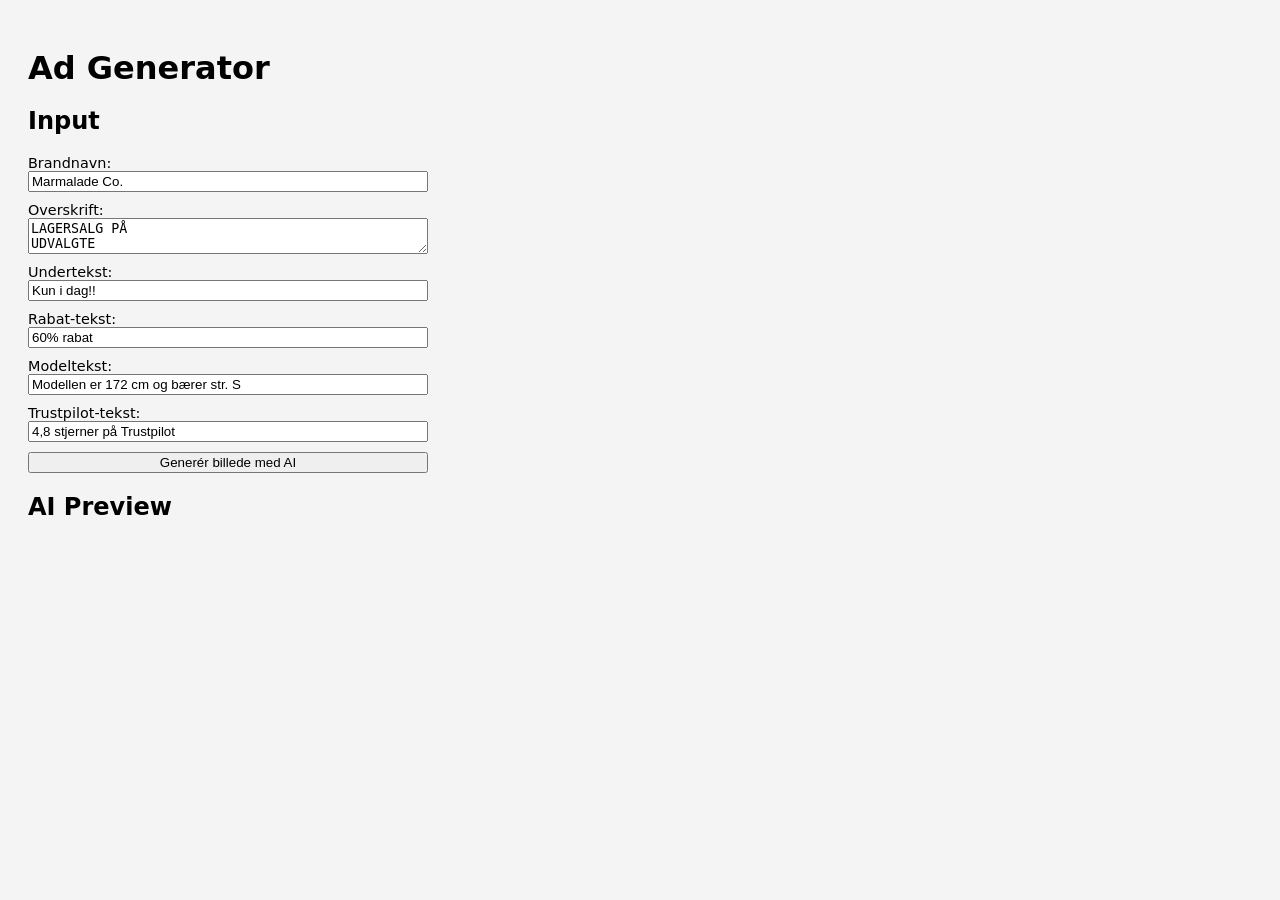
==== src/main/resources/static/generateAds.html @ cf556dc8 "gem billeder i databasen" ====
<!doctype html>
<html lang="da">
<head>
    <meta charset="UTF-8">
    <title>Ad Generator</title>
    <link rel="stylesheet" href="./css/main.css">
</head>
<body>

<h1>Ad Generator</h1>

<section class="ad-form">
    <h2>Input</h2>
    <form id="adForm">
        <label>
            Brandnavn:
            <input id="brandInput" type="text" value="Marmalade Co.">
        </label>

        <label>
            Overskrift:
            <textarea id="headlineInput">LAGERSALG PÅ
UDVALGTE
PRODUKTER</textarea>
        </label>

        <label>
            Undertekst:
            <input id="sublineInput" type="text" value="Kun i dag!!">
        </label>

        <label>
            Rabat-tekst:
            <input id="discountInput" type="text" value="60% rabat">
        </label>

        <label>
            Modeltekst:
            <input id="sizeInfoInput" type="text" value="Modellen er 172 cm og bærer str. S">
        </label>

        <label>
            Trustpilot-tekst:
            <input id="trustInput" type="text" value="4,8 stjerner på Trustpilot">
        </label>

        <button type="button" id="generateImageBtn">Generér billede med AI</button>
    </form>
</section>

<section class="ad-preview">
    <h2>AI Preview</h2>

    <img id="aiImage"
         alt="AI-genereret annonce"
         style="max-width: 100%; height: auto; border-radius: 8px; display: none;">

    <button type="button" class="cta-btn" id="saveAdBtn" style="display: none; margin-top: 16px;">
        Gem annonce
    </button>
</section>

<script src="./js/script.js" defer></script>
</body>
</html>
---- src/main/resources/static/css/main.css ----
body {
    font-family: system-ui, sans-serif;
    background: #f4f4f4;
    padding: 20px;
}

h1 {
    margin-bottom: 10px;
}

.ad-form, .ad-preview {
    margin-bottom: 20px;
}

.ad-form form {
    display: grid;
    gap: 10px;
    max-width: 400px;
}

.ad-form label {
    display: flex;
    flex-direction: column;
    font-size: 0.9rem;
}

/* Selve annoncen */

.ad {
    width: 800px;
    height: 800px;
    background: #e4edf7;
    display: flex;
    box-shadow: 0 4px 16px rgba(0,0,0,0.15);
}

/* Venstre side: billede + blå bar */

.ad-left {
    flex: 1;
    position: relative;
    background: #ffffff;
    overflow: hidden;
}

.ad-left img {
    width: 100%;
    height: 100%;
    object-fit: cover;
}

.size-bar {
    position: absolute;
    bottom: 20px;
    left: 20px;
    right: 20px;
    background: #003a6f;
    color: white;
    padding: 10px 20px;
    border-radius: 999px;
    text-align: center;
    font-size: 0.95rem;
}

/* Højre side */

.ad-right {
    flex: 1;
    padding: 40px 40px 30px;
    display: flex;
    flex-direction: column;
    background: #e4edf7;
}

.ad-header {
    margin-bottom: 40px;
}

.brand-logo {
    font-family: "Georgia", serif;
    font-size: 1.6rem;
    font-weight: bold;
    margin-bottom: 8px;
}

.brand-sub {
    font-size: 0.8rem;
    letter-spacing: 0.04em;
}

.ad-main h2 {
    font-size: 2rem;
    line-height: 1.1;
    color: #003a6f;
    margin: 0 0 10px;
}

.highlight {
    color: #2a8a3a;
    font-weight: 700;
    font-size: 1.1rem;
}

.ad-discount {
    margin-top: 40px;
    padding: 25px 20px;
    background: #003a6f;
    color: white;
    font-size: 2.5rem;
    font-weight: 700;
    text-align: center;
}

.ad-footer {
    margin-top: auto;
    display: flex;
    align-items: center;
    gap: 12px;
    padding-top: 20px;
}

.trust-stars {
    font-size: 1.5rem;
}

.trust-text {
    font-size: 0.9rem;
}
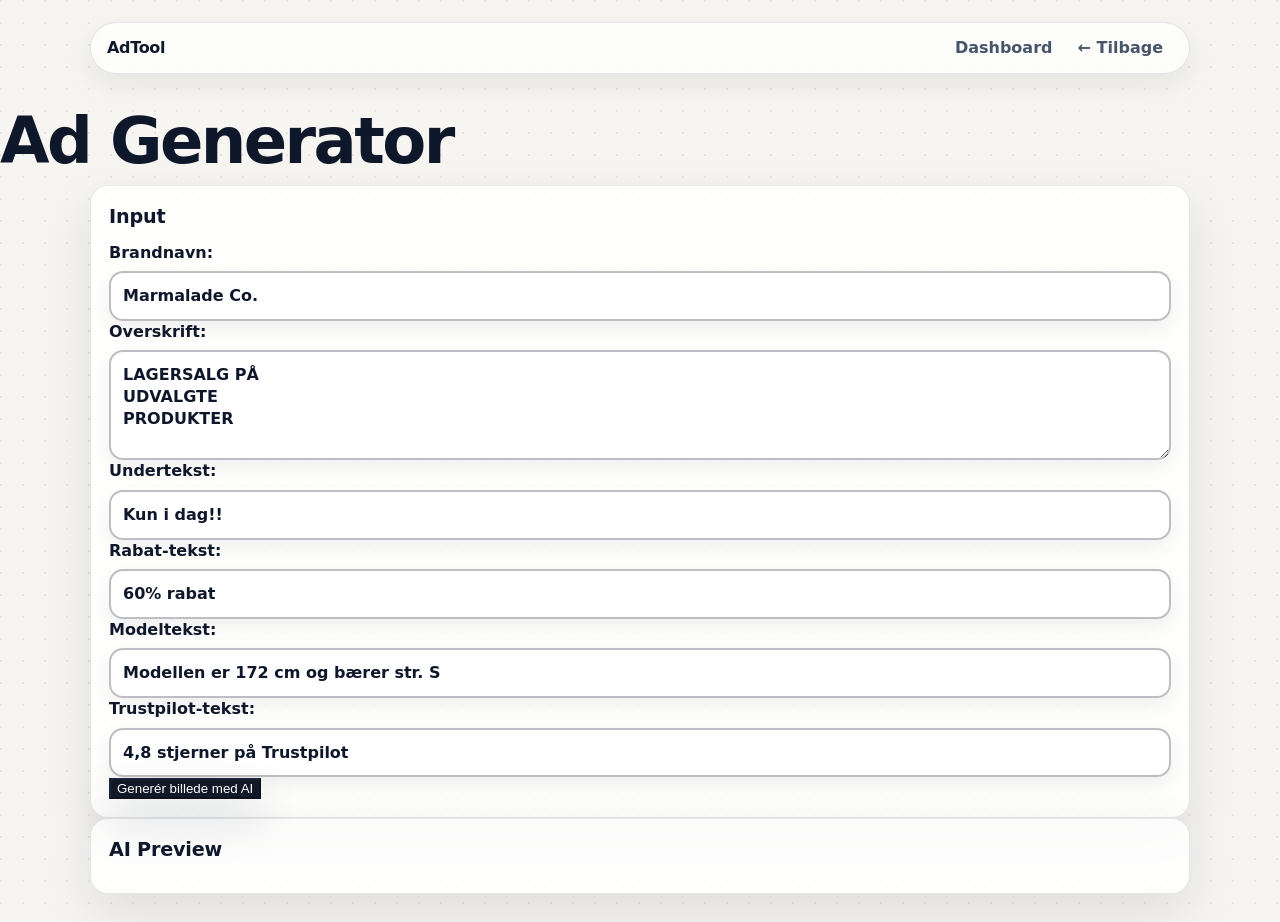
==== commit 45366e60: "rettelser" ====
--- a/src/main/resources/static/generateAds.html
+++ b/src/main/resources/static/generateAds.html
@@ -6,6 +6,15 @@
     <link rel="stylesheet" href="./css/main.css">
 </head>
 <body>
+
+<header class="top-bar">
+    <div class="logo">AdTool</div>
+
+    <div>
+        <a href="dashboard.html" class="back-link">Dashboard</a>
+        <a href="index.html" class="back-link">← Tilbage</a>
+    </div>
+</header>
 
 <h1>Ad Generator</h1>
 
@@ -44,7 +53,9 @@
             <input id="trustInput" type="text" value="4,8 stjerner på Trustpilot">
         </label>
 
-        <button type="button" id="generateImageBtn">Generér billede med AI</button>
+        <button type="button" id="generateImageBtn">
+            Generér billede med AI
+        </button>
     </form>
 </section>
 
@@ -55,7 +66,10 @@
          alt="AI-genereret annonce"
          style="max-width: 100%; height: auto; border-radius: 8px; display: none;">
 
-    <button type="button" class="cta-btn" id="saveAdBtn" style="display: none; margin-top: 16px;">
+    <button type="button"
+            class="cta-btn"
+            id="saveAdBtn"
+            style="display: none; margin-top: 16px;">
         Gem annonce
     </button>
 </section>
--- a/src/main/resources/static/css/main.css
+++ b/src/main/resources/static/css/main.css
@@ -1,128 +1,265 @@
+/* ===== Design tokens (hold det simpelt og konsekvent) ===== */
+:root {
+    --bg: #f6f5f2;
+    --paper: #ffffff;
+    --text: #0f172a;
+    --muted: #475569;
+
+    /* Lidt tydeligere borders end før */
+    --border: rgba(15, 23, 42, 0.18);
+    --border-strong: rgba(15, 23, 42, 0.28);
+
+    --shadow: 0 18px 50px rgba(15, 23, 42, 0.10);
+    --shadow-soft: 0 10px 28px rgba(15, 23, 42, 0.08);
+
+    --radius: 18px;
+
+    --primary: #111827;
+    --primary-hover: #0b1220;
+
+    /* Focus ring (lidt tydeligere) */
+    --focus: rgba(17, 24, 39, 0.22);
+
+    --maxw: 1100px;
+}
+
+/* ===== Base ===== */
+* { box-sizing: border-box; }
+
+html, body {
+    height: 100%;
+}
+
 body {
-    font-family: system-ui, sans-serif;
-    background: #f4f4f4;
-    padding: 20px;
-}
-
+    margin: 0;
+    color: var(--text);
+    font-family: ui-sans-serif, system-ui, -apple-system, Segoe UI, Roboto, Helvetica, Arial;
+    line-height: 1.35;
+
+    /* VIGTIG: venstrejustér alt som udgangspunkt */
+    text-align: left;
+
+    /* “dotted paper”-følelse ala screenshot */
+    background:
+            radial-gradient(circle at 1px 1px, rgba(15, 23, 42, 0.08) 1px, transparent 1px) 0 0 / 22px 22px,
+            var(--bg);
+}
+
+/* En enkel “container” uden at du behøver at ændre HTML */
+body > * {
+    width: min(var(--maxw), calc(100% - 56px));
+    margin-left: auto;
+    margin-right: auto;
+}
+
+/* ===== Typography ===== */
 h1 {
-    margin-bottom: 10px;
-}
-
-.ad-form, .ad-preview {
-    margin-bottom: 20px;
-}
-
-.ad-form form {
-    display: grid;
-    gap: 10px;
-    max-width: 400px;
-}
-
-.ad-form label {
-    display: flex;
-    flex-direction: column;
-    font-size: 0.9rem;
-}
-
-/* Selve annoncen */
-
-.ad {
-    width: 800px;
-    height: 800px;
-    background: #e4edf7;
-    display: flex;
-    box-shadow: 0 4px 16px rgba(0,0,0,0.15);
-}
-
-/* Venstre side: billede + blå bar */
-
-.ad-left {
-    flex: 1;
-    position: relative;
-    background: #ffffff;
-    overflow: hidden;
-}
-
-.ad-left img {
-    width: 100%;
-    height: 100%;
-    object-fit: cover;
-}
-
-.size-bar {
-    position: absolute;
-    bottom: 20px;
-    left: 20px;
-    right: 20px;
-    background: #003a6f;
+    font-size: clamp(2.2rem, 5vw, 4rem);
+    letter-spacing: -0.04em;
+    line-height: 1.05;
+    margin: 34px 0 10px;
+
+    /* så den ikke centrerer uventet */
+    text-align: left;
+}
+
+h2 {
+    font-size: 1.2rem;
+    margin: 0 0 12px;
+    letter-spacing: -0.01em;
+    text-align: left;
+}
+
+.subtitle {
+    color: var(--muted);
+    font-size: 1.05rem;
+    margin: 0 0 22px;
+    max-width: 62ch;
+    text-align: left;
+}
+
+/* ===== Buttons ===== */
+.cta-btn {
+    appearance: none;
+    border: 1px solid rgba(15, 23, 42, 0.14);
+    border-radius: 999px;
+    padding: 12px 18px;
+    font-weight: 650;
+    cursor: pointer;
+    background: var(--paper);
+    color: var(--text);
+    transition: transform 0.08s ease, box-shadow 0.15s ease, background 0.15s ease, border-color 0.15s ease;
+    box-shadow: 0 10px 20px rgba(15, 23, 42, 0.06);
+    margin-right: 10px;
+}
+
+.cta-btn:hover {
+    border-color: rgba(15, 23, 42, 0.22);
+    box-shadow: 0 14px 30px rgba(15, 23, 42, 0.09);
+}
+
+.cta-btn:active {
+    transform: translateY(1px);
+}
+
+.cta-btn:focus-visible {
+    outline: 0;
+    box-shadow: 0 0 0 5px var(--focus), 0 14px 30px rgba(15, 23, 42, 0.09);
+}
+
+/* Gør din “Generér”-knap mere “primary” uden ny class */
+#adForm #generateImageBtn,
+#loginSubmitBtn {
+    background: var(--primary);
+    border-color: rgba(17, 24, 39, 0.22);
     color: white;
-    padding: 10px 20px;
-    border-radius: 999px;
-    text-align: center;
-    font-size: 0.95rem;
-}
-
-/* Højre side */
-
-.ad-right {
-    flex: 1;
-    padding: 40px 40px 30px;
-    display: flex;
-    flex-direction: column;
-    background: #e4edf7;
-}
-
-.ad-header {
-    margin-bottom: 40px;
-}
-
-.brand-logo {
-    font-family: "Georgia", serif;
-    font-size: 1.6rem;
-    font-weight: bold;
-    margin-bottom: 8px;
-}
-
-.brand-sub {
-    font-size: 0.8rem;
-    letter-spacing: 0.04em;
-}
-
-.ad-main h2 {
-    font-size: 2rem;
-    line-height: 1.1;
-    color: #003a6f;
-    margin: 0 0 10px;
-}
-
-.highlight {
-    color: #2a8a3a;
-    font-weight: 700;
-    font-size: 1.1rem;
-}
-
-.ad-discount {
-    margin-top: 40px;
-    padding: 25px 20px;
-    background: #003a6f;
-    color: white;
-    font-size: 2.5rem;
-    font-weight: 700;
-    text-align: center;
-}
-
-.ad-footer {
-    margin-top: auto;
+    box-shadow: 0 18px 45px rgba(15, 23, 42, 0.16);
+}
+
+#adForm #generateImageBtn:hover,
+#loginSubmitBtn:hover {
+    background: var(--primary-hover);
+}
+
+/* ===== Top bar (login siden) ===== */
+.top-bar {
+    margin-top: 22px;
+    position: sticky;
+    top: 12px;
+    z-index: 10;
+
     display: flex;
     align-items: center;
-    gap: 12px;
-    padding-top: 20px;
-}
-
-.trust-stars {
-    font-size: 1.5rem;
-}
-
-.trust-text {
-    font-size: 0.9rem;
-}
+    justify-content: space-between;
+
+    padding: 14px 16px;
+    border-radius: 999px;
+    background: rgba(255, 255, 255, 0.75);
+    backdrop-filter: blur(10px);
+    border: 1px solid rgba(15, 23, 42, 0.10);
+    box-shadow: var(--shadow-soft);
+}
+
+.logo {
+    font-weight: 800;
+    letter-spacing: -0.02em;
+}
+
+.back-link {
+    color: var(--muted);
+    font-weight: 600;
+    text-decoration: none;
+    padding: 6px 10px;
+}
+
+.back-link:hover {
+    color: var(--text);
+}
+
+/* ===== Layout: hero container (forside + login) ===== */
+.hero {
+    padding: 42px 0 50px;
+    text-align: left;
+}
+
+/* ===== Forms ===== */
+label {
+    display: grid;
+    gap: 8px;
+    font-weight: 650;
+    color: var(--text);
+    justify-items: start;
+    text-align: left;
+}
+
+input, textarea {
+    width: 100%;
+    font: inherit;
+    color: var(--text);
+    background: rgba(255, 255, 255, 0.98);
+    border: 2px solid var(--border-strong);
+    border-radius: 14px;
+    padding: 12px 12px;
+    box-shadow:
+            inset 0 0 0 1px rgba(255, 255, 255, 0.9),
+            0 8px 18px rgba(15, 23, 42, 0.06);
+    transition: box-shadow 0.15s ease, border-color 0.15s ease, transform 0.08s ease, background 0.15s ease;
+}
+
+textarea {
+    min-height: 110px;
+    resize: vertical;
+}
+
+input:focus, textarea:focus {
+    outline: none;
+    background: #ffffff;
+    border-color: rgba(17, 24, 39, 0.55);
+    box-shadow:
+            0 0 0 5px var(--focus),
+            inset 0 0 0 1px rgba(255, 255, 255, 0.9),
+            0 10px 24px rgba(15, 23, 42, 0.10);
+}
+
+/* ===== Cards (generator siden) ===== */
+.ad-form,
+.ad-preview,
+.login-box {
+    background: rgba(255, 255, 255, 0.86);
+    border: 1px solid rgba(15, 23, 42, 0.10);
+    border-radius: var(--radius);
+    box-shadow: var(--shadow);
+    text-align: left;
+}
+
+.ad-form, .ad-preview {
+    padding: 18px;
+}
+
+.login-box {
+    padding: 18px;
+    max-width: 520px;
+}
+
+/* ===== Small tweaks ===== */
+.msg {
+    margin-top: 14px;
+    color: var(--muted);
+    font-weight: 600;
+    text-align: left;
+}
+
+/* Make images not overflow */
+img { max-width: 100%; height: auto; display: block; }
+
+
+#dashboardGrid {
+    display: grid;
+    grid-template-columns: repeat(auto-fill, minmax(260px, 1fr));
+    gap: 18px;
+}
+
+.dashboard-card {
+    background: rgba(255, 255, 255, 0.88);
+    border: 1px solid rgba(15, 23, 42, 0.12);
+    border-radius: var(--radius);
+    padding: 14px;
+    box-shadow: var(--shadow-soft);
+    transition: transform 0.12s ease, box-shadow 0.15s ease;
+}
+
+.dashboard-card:hover {
+    transform: translateY(-2px);
+    box-shadow: 0 18px 45px rgba(15, 23, 42, 0.14);
+}
+
+.dashboard-card img {
+    border-radius: 14px;
+    margin-bottom: 10px;
+}
+
+.dashboard-meta {
+    font-size: 0.85rem;
+    color: var(--muted);
+    font-weight: 600;
+}
